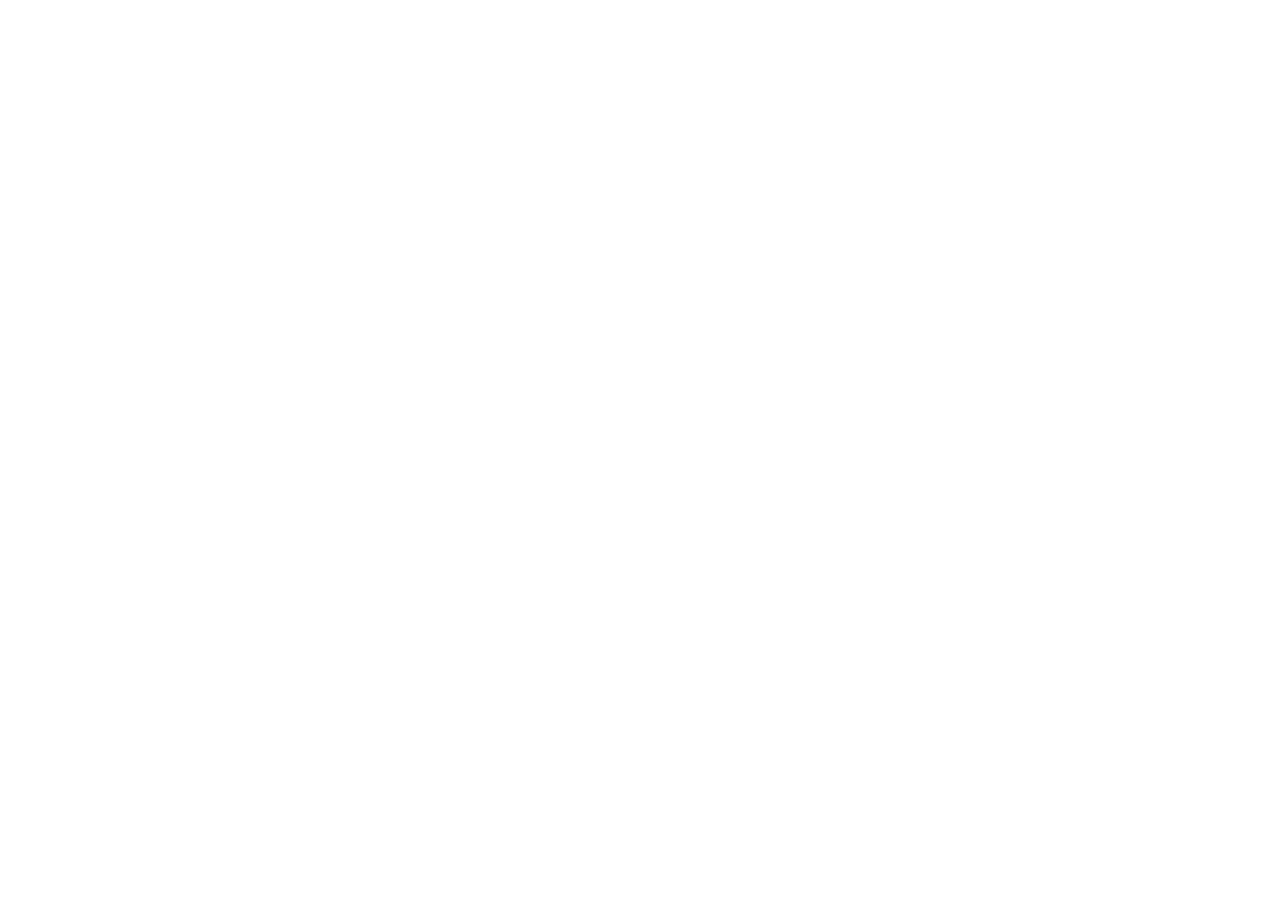
==== login.html @ 59e8ec10 "init-project" ====
<!DOCTYPE html>
<html lang="en">
<head>
    <meta charset="UTF-8">
    <meta name="viewport" content="width=device-width, initial-scale=1.0">
    <title>Document</title>
</head>
<body>
    
</body>
</html>
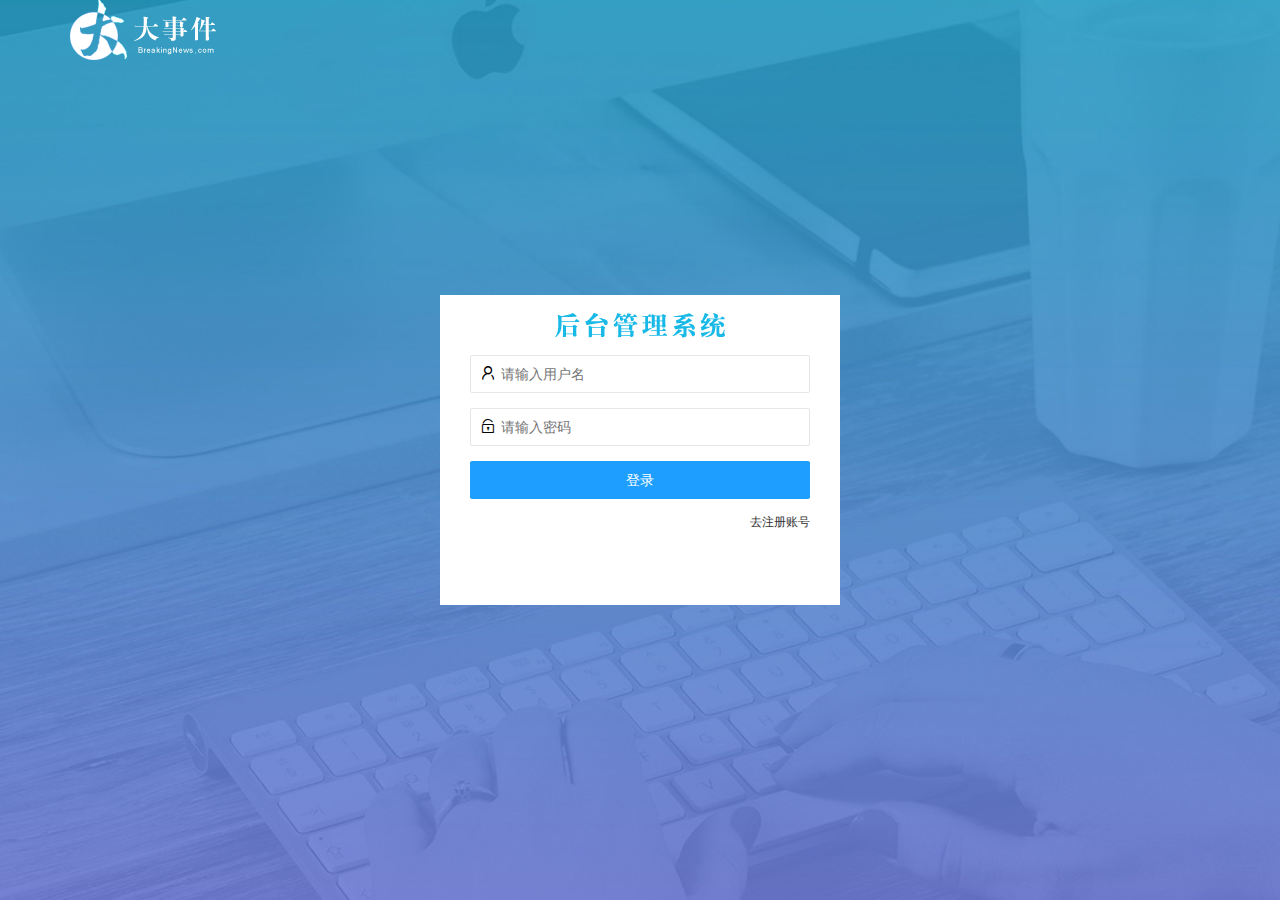
==== commit 49c7cef1: "完成登录和注册页面的开发" ====
--- a/login.html
+++ b/login.html
@@ -1,11 +1,78 @@
 <!DOCTYPE html>
 <html lang="en">
+
 <head>
     <meta charset="UTF-8">
     <meta name="viewport" content="width=device-width, initial-scale=1.0">
-    <title>Document</title>
+    <title>大事件-注册/登录</title>
+    <link rel="stylesheet" href="./assets/lib/layui/css/layui.css" />
+    <link rel="stylesheet" href="./assets/css/login.css" />
+    <script src="./assets/lib/layui/layui.all.js"></script>
+    <script src="./assets/lib/jquery.js"></script>
+    <script src="./assets/js/baseAPI.js"></script>
+    <script src="./assets/js/login.js"></script>
 </head>
+
 <body>
-    
+    <!-- logo 区域 -->
+    <div class="layui-main">
+        <img src="./assets/images/logo.png" alt="" />
+    </div>
+    <!-- 注册、登录模块 -->
+    <div class="login_and_reg">
+        <!-- 头部logo -->
+        <div class="title_section"></div>
+        <!--  登录-->
+        <div class="login_section">
+            <form class="layui-form" id="form_login">
+                <!-- 用户名 -->
+                <div class="layui-form-item">
+                    <i class="layui-icon layui-icon-username"></i>
+                    <input type="text" name="username" required lay-verify="required" placeholder="请输入用户名"
+                        autocomplete="off" class="layui-input">
+                </div>
+                <!-- 密码 -->
+                <div class="layui-form-item">
+                    <i class="layui-icon layui-icon-password"></i>
+                    <input type="password" name="password" required lay-verify="required|psw" placeholder="请输入密码"
+                        autocomplete="off" class="layui-input">
+                </div>
+                <!-- 按钮 -->
+                <div class="layui-form-item">
+                    <button class="layui-btn layui-btn-fluid layui-btn layui-btn-normal" lay-submit>登录</button>
+                </div>
+                <div class="layui-form-item link"><a href="javascript:;" id="link_reg">去注册账号</a></div>
+            </form>
+        </div>
+        <!-- 注册 -->
+        <div class="reg_section">
+            <form class="layui-form" id="form_reg">
+                <!-- 用户名 -->
+                <div class="layui-form-item">
+                    <i class=" layui-icon layui-icon-username"></i>
+                    <input type="text" name="username" required lay-verify="required" placeholder="请输入用户名"
+                        autocomplete="off" class="layui-input" />
+                </div>
+                <!-- 密码 -->
+                <div class="layui-form-item">
+                    <i class="layui-icon layui-icon-password"></i>
+                    <input type="password" name="password" required lay-verify="required|psw" placeholder="请输入密码"
+                        autocomplete="off" class="layui-input">
+                </div>
+                <div class="layui-form-item">
+                    <i class="layui-icon layui-icon-password"></i>
+                    <input type="password" name="repassword" required lay-verify="required|repsw|psw"
+                        placeholder="再次确认密码" autocomplete="off" class="layui-input">
+                </div>
+                <!-- 按钮 -->
+                <div class="layui-form-item">
+                    <button class="layui-btn layui-btn-fluid layui-btn layui-btn-normal" lay-submit>注册</button>
+                </div>
+                <div class="layui-form-item link"><a href="javascript:;" id="link_login">去登录</a></div>
+            </form>
+        </div>
+    </div>
+
 </body>
+
 </html>--- a/assets/lib/layui/css/layui.css
+++ b/assets/lib/layui/css/layui.css
@@ -0,0 +1,2 @@
+/** layui-v2.5.5 MIT License By https://www.layui.com */
+ .layui-inline,img{display:inline-block;vertical-align:middle}h1,h2,h3,h4,h5,h6{font-weight:400}.layui-edge,.layui-header,.layui-inline,.layui-main{position:relative}.layui-body,.layui-edge,.layui-elip{overflow:hidden}.layui-btn,.layui-edge,.layui-inline,img{vertical-align:middle}.layui-btn,.layui-disabled,.layui-icon,.layui-unselect{-moz-user-select:none;-webkit-user-select:none;-ms-user-select:none}.layui-elip,.layui-form-checkbox span,.layui-form-pane .layui-form-label{text-overflow:ellipsis;white-space:nowrap}.layui-breadcrumb,.layui-tree-btnGroup{visibility:hidden}blockquote,body,button,dd,div,dl,dt,form,h1,h2,h3,h4,h5,h6,input,li,ol,p,pre,td,textarea,th,ul{margin:0;padding:0;-webkit-tap-highlight-color:rgba(0,0,0,0)}a:active,a:hover{outline:0}img{border:none}li{list-style:none}table{border-collapse:collapse;border-spacing:0}h4,h5,h6{font-size:100%}button,input,optgroup,option,select,textarea{font-family:inherit;font-size:inherit;font-style:inherit;font-weight:inherit;outline:0}pre{white-space:pre-wrap;white-space:-moz-pre-wrap;white-space:-pre-wrap;white-space:-o-pre-wrap;word-wrap:break-word}body{line-height:24px;font:14px Helvetica Neue,Helvetica,PingFang SC,Tahoma,Arial,sans-serif}hr{height:1px;margin:10px 0;border:0;clear:both}a{color:#333;text-decoration:none}a:hover{color:#777}a cite{font-style:normal;*cursor:pointer}.layui-border-box,.layui-border-box *{box-sizing:border-box}.layui-box,.layui-box *{box-sizing:content-box}.layui-clear{clear:both;*zoom:1}.layui-clear:after{content:'\20';clear:both;*zoom:1;display:block;height:0}.layui-inline{*display:inline;*zoom:1}.layui-edge{display:inline-block;width:0;height:0;border-width:6px;border-style:dashed;border-color:transparent}.layui-edge-top{top:-4px;border-bottom-color:#999;border-bottom-style:solid}.layui-edge-right{border-left-color:#999;border-left-style:solid}.layui-edge-bottom{top:2px;border-top-color:#999;border-top-style:solid}.layui-edge-left{border-right-color:#999;border-right-style:solid}.layui-disabled,.layui-disabled:hover{color:#d2d2d2!important;cursor:not-allowed!important}.layui-circle{border-radius:100%}.layui-show{display:block!important}.layui-hide{display:none!important}@font-face{font-family:layui-icon;src:url(../font/iconfont.eot?v=250);src:url(../font/iconfont.eot?v=250#iefix) format('embedded-opentype'),url(../font/iconfont.woff2?v=250) format('woff2'),url(../font/iconfont.woff?v=250) format('woff'),url(../font/iconfont.ttf?v=250) format('truetype'),url(../font/iconfont.svg?v=250#layui-icon) format('svg')}.layui-icon{font-family:layui-icon!important;font-size:16px;font-style:normal;-webkit-font-smoothing:antialiased;-moz-osx-font-smoothing:grayscale}.layui-icon-reply-fill:before{content:"\e611"}.layui-icon-set-fill:before{content:"\e614"}.layui-icon-menu-fill:before{content:"\e60f"}.layui-icon-search:before{content:"\e615"}.layui-icon-share:before{content:"\e641"}.layui-icon-set-sm:before{content:"\e620"}.layui-icon-engine:before{content:"\e628"}.layui-icon-close:before{content:"\1006"}.layui-icon-close-fill:before{content:"\1007"}.layui-icon-chart-screen:before{content:"\e629"}.layui-icon-star:before{content:"\e600"}.layui-icon-circle-dot:before{content:"\e617"}.layui-icon-chat:before{content:"\e606"}.layui-icon-release:before{content:"\e609"}.layui-icon-list:before{content:"\e60a"}.layui-icon-chart:before{content:"\e62c"}.layui-icon-ok-circle:before{content:"\1005"}.layui-icon-layim-theme:before{content:"\e61b"}.layui-icon-table:before{content:"\e62d"}.layui-icon-right:before{content:"\e602"}.layui-icon-left:before{content:"\e603"}.layui-icon-cart-simple:before{content:"\e698"}.layui-icon-face-cry:before{content:"\e69c"}.layui-icon-face-smile:before{content:"\e6af"}.layui-icon-survey:before{content:"\e6b2"}.layui-icon-tree:before{content:"\e62e"}.layui-icon-upload-circle:before{content:"\e62f"}.layui-icon-add-circle:before{content:"\e61f"}.layui-icon-download-circle:before{content:"\e601"}.layui-icon-templeate-1:before{content:"\e630"}.layui-icon-util:before{content:"\e631"}.layui-icon-face-surprised:before{content:"\e664"}.layui-icon-edit:before{content:"\e642"}.layui-icon-speaker:before{content:"\e645"}.layui-icon-down:before{content:"\e61a"}.layui-icon-file:before{content:"\e621"}.layui-icon-layouts:before{content:"\e632"}.layui-icon-rate-half:before{content:"\e6c9"}.layui-icon-add-circle-fine:before{content:"\e608"}.layui-icon-prev-circle:before{content:"\e633"}.layui-icon-read:before{content:"\e705"}.layui-icon-404:before{content:"\e61c"}.layui-icon-carousel:before{content:"\e634"}.layui-icon-help:before{content:"\e607"}.layui-icon-code-circle:before{content:"\e635"}.layui-icon-water:before{content:"\e636"}.layui-icon-username:before{content:"\e66f"}.layui-icon-find-fill:before{content:"\e670"}.layui-icon-about:before{content:"\e60b"}.layui-icon-location:before{content:"\e715"}.layui-icon-up:before{content:"\e619"}.layui-icon-pause:before{content:"\e651"}.layui-icon-date:before{content:"\e637"}.layui-icon-layim-uploadfile:before{content:"\e61d"}.layui-icon-delete:before{content:"\e640"}.layui-icon-play:before{content:"\e652"}.layui-icon-top:before{content:"\e604"}.layui-icon-friends:before{content:"\e612"}.layui-icon-refresh-3:before{content:"\e9aa"}.layui-icon-ok:before{content:"\e605"}.layui-icon-layer:before{content:"\e638"}.layui-icon-face-smile-fine:before{content:"\e60c"}.layui-icon-dollar:before{content:"\e659"}.layui-icon-group:before{content:"\e613"}.layui-icon-layim-download:before{content:"\e61e"}.layui-icon-picture-fine:before{content:"\e60d"}.layui-icon-link:before{content:"\e64c"}.layui-icon-diamond:before{content:"\e735"}.layui-icon-log:before{content:"\e60e"}.layui-icon-rate-solid:before{content:"\e67a"}.layui-icon-fonts-del:before{content:"\e64f"}.layui-icon-unlink:before{content:"\e64d"}.layui-icon-fonts-clear:before{content:"\e639"}.layui-icon-triangle-r:before{content:"\e623"}.layui-icon-circle:before{content:"\e63f"}.layui-icon-radio:before{content:"\e643"}.layui-icon-align-center:before{content:"\e647"}.layui-icon-align-right:before{content:"\e648"}.layui-icon-align-left:before{content:"\e649"}.layui-icon-loading-1:before{content:"\e63e"}.layui-icon-return:before{content:"\e65c"}.layui-icon-fonts-strong:before{content:"\e62b"}.layui-icon-upload:before{content:"\e67c"}.layui-icon-dialogue:before{content:"\e63a"}.layui-icon-video:before{content:"\e6ed"}.layui-icon-headset:before{content:"\e6fc"}.layui-icon-cellphone-fine:before{content:"\e63b"}.layui-icon-add-1:before{content:"\e654"}.layui-icon-face-smile-b:before{content:"\e650"}.layui-icon-fonts-html:before{content:"\e64b"}.layui-icon-form:before{content:"\e63c"}.layui-icon-cart:before{content:"\e657"}.layui-icon-camera-fill:before{content:"\e65d"}.layui-icon-tabs:before{content:"\e62a"}.layui-icon-fonts-code:before{content:"\e64e"}.layui-icon-fire:before{content:"\e756"}.layui-icon-set:before{content:"\e716"}.layui-icon-fonts-u:before{content:"\e646"}.layui-icon-triangle-d:before{content:"\e625"}.layui-icon-tips:before{content:"\e702"}.layui-icon-picture:before{content:"\e64a"}.layui-icon-more-vertical:before{content:"\e671"}.layui-icon-flag:before{content:"\e66c"}.layui-icon-loading:before{content:"\e63d"}.layui-icon-fonts-i:before{content:"\e644"}.layui-icon-refresh-1:before{content:"\e666"}.layui-icon-rmb:before{content:"\e65e"}.layui-icon-home:before{content:"\e68e"}.layui-icon-user:before{content:"\e770"}.layui-icon-notice:before{content:"\e667"}.layui-icon-login-weibo:before{content:"\e675"}.layui-icon-voice:before{content:"\e688"}.layui-icon-upload-drag:before{content:"\e681"}.layui-icon-login-qq:before{content:"\e676"}.layui-icon-snowflake:before{content:"\e6b1"}.layui-icon-file-b:before{content:"\e655"}.layui-icon-template:before{content:"\e663"}.layui-icon-auz:before{content:"\e672"}.layui-icon-console:before{content:"\e665"}.layui-icon-app:before{content:"\e653"}.layui-icon-prev:before{content:"\e65a"}.layui-icon-website:before{content:"\e7ae"}.layui-icon-next:before{content:"\e65b"}.layui-icon-component:before{content:"\e857"}.layui-icon-more:before{content:"\e65f"}.layui-icon-login-wechat:before{content:"\e677"}.layui-icon-shrink-right:before{content:"\e668"}.layui-icon-spread-left:before{content:"\e66b"}.layui-icon-camera:before{content:"\e660"}.layui-icon-note:before{content:"\e66e"}.layui-icon-refresh:before{content:"\e669"}.layui-icon-female:before{content:"\e661"}.layui-icon-male:before{content:"\e662"}.layui-icon-password:before{content:"\e673"}.layui-icon-senior:before{content:"\e674"}.layui-icon-theme:before{content:"\e66a"}.layui-icon-tread:before{content:"\e6c5"}.layui-icon-praise:before{content:"\e6c6"}.layui-icon-star-fill:before{content:"\e658"}.layui-icon-rate:before{content:"\e67b"}.layui-icon-template-1:before{content:"\e656"}.layui-icon-vercode:before{content:"\e679"}.layui-icon-cellphone:before{content:"\e678"}.layui-icon-screen-full:before{content:"\e622"}.layui-icon-screen-restore:before{content:"\e758"}.layui-icon-cols:before{content:"\e610"}.layui-icon-export:before{content:"\e67d"}.layui-icon-print:before{content:"\e66d"}.layui-icon-slider:before{content:"\e714"}.layui-icon-addition:before{content:"\e624"}.layui-icon-subtraction:before{content:"\e67e"}.layui-icon-service:before{content:"\e626"}.layui-icon-transfer:before{content:"\e691"}.layui-main{width:1140px;margin:0 auto}.layui-header{z-index:1000;height:60px}.layui-header a:hover{transition:all .5s;-webkit-transition:all .5s}.layui-side{position:fixed;left:0;top:0;bottom:0;z-index:999;width:200px;overflow-x:hidden}.layui-side-scroll{position:relative;width:220px;height:100%;overflow-x:hidden}.layui-body{position:absolute;left:200px;right:0;top:0;bottom:0;z-index:998;width:auto;overflow-y:auto;box-sizing:border-box}.layui-layout-body{overflow:hidden}.layui-layout-admin .layui-header{background-color:#23262E}.layui-layout-admin .layui-side{top:60px;width:200px;overflow-x:hidden}.layui-layout-admin .layui-body{position:fixed;top:60px;bottom:44px}.layui-layout-admin .layui-main{width:auto;margin:0 15px}.layui-layout-admin .layui-footer{position:fixed;left:200px;right:0;bottom:0;height:44px;line-height:44px;padding:0 15px;background-color:#eee}.layui-layout-admin .layui-logo{position:absolute;left:0;top:0;width:200px;height:100%;line-height:60px;text-align:center;color:#009688;font-size:16px}.layui-layout-admin .layui-header .layui-nav{background:0 0}.layui-layout-left{position:absolute!important;left:200px;top:0}.layui-layout-right{position:absolute!important;right:0;top:0}.layui-container{position:relative;margin:0 auto;padding:0 15px;box-sizing:border-box}.layui-fluid{position:relative;margin:0 auto;padding:0 15px}.layui-row:after,.layui-row:before{content:'';display:block;clear:both}.layui-col-lg1,.layui-col-lg10,.layui-col-lg11,.layui-col-lg12,.layui-col-lg2,.layui-col-lg3,.layui-col-lg4,.layui-col-lg5,.layui-col-lg6,.layui-col-lg7,.layui-col-lg8,.layui-col-lg9,.layui-col-md1,.layui-col-md10,.layui-col-md11,.layui-col-md12,.layui-col-md2,.layui-col-md3,.layui-col-md4,.layui-col-md5,.layui-col-md6,.layui-col-md7,.layui-col-md8,.layui-col-md9,.layui-col-sm1,.layui-col-sm10,.layui-col-sm11,.layui-col-sm12,.layui-col-sm2,.layui-col-sm3,.layui-col-sm4,.layui-col-sm5,.layui-col-sm6,.layui-col-sm7,.layui-col-sm8,.layui-col-sm9,.layui-col-xs1,.layui-col-xs10,.layui-col-xs11,.layui-col-xs12,.layui-col-xs2,.layui-col-xs3,.layui-col-xs4,.layui-col-xs5,.layui-col-xs6,.layui-col-xs7,.layui-col-xs8,.layui-col-xs9{position:relative;display:block;box-sizing:border-box}.layui-col-xs1,.layui-col-xs10,.layui-col-xs11,.layui-col-xs12,.layui-col-xs2,.layui-col-xs3,.layui-col-xs4,.layui-col-xs5,.layui-col-xs6,.layui-col-xs7,.layui-col-xs8,.layui-col-xs9{float:left}.layui-col-xs1{width:8.33333333%}.layui-col-xs2{width:16.66666667%}.layui-col-xs3{width:25%}.layui-col-xs4{width:33.33333333%}.layui-col-xs5{width:41.66666667%}.layui-col-xs6{width:50%}.layui-col-xs7{width:58.33333333%}.layui-col-xs8{width:66.66666667%}.layui-col-xs9{width:75%}.layui-col-xs10{width:83.33333333%}.layui-col-xs11{width:91.66666667%}.layui-col-xs12{width:100%}.layui-col-xs-offset1{margin-left:8.33333333%}.layui-col-xs-offset2{margin-left:16.66666667%}.layui-col-xs-offset3{margin-left:25%}.layui-col-xs-offset4{margin-left:33.33333333%}.layui-col-xs-offset5{margin-left:41.66666667%}.layui-col-xs-offset6{margin-left:50%}.layui-col-xs-offset7{margin-left:58.33333333%}.layui-col-xs-offset8{margin-left:66.66666667%}.layui-col-xs-offset9{margin-left:75%}.layui-col-xs-offset10{margin-left:83.33333333%}.layui-col-xs-offset11{margin-left:91.66666667%}.layui-col-xs-offset12{margin-left:100%}@media screen and (max-width:768px){.layui-hide-xs{display:none!important}.layui-show-xs-block{display:block!important}.layui-show-xs-inline{display:inline!important}.layui-show-xs-inline-block{display:inline-block!important}}@media screen and (min-width:768px){.layui-container{width:750px}.layui-hide-sm{display:none!important}.layui-show-sm-block{display:block!important}.layui-show-sm-inline{display:inline!important}.layui-show-sm-inline-block{display:inline-block!important}.layui-col-sm1,.layui-col-sm10,.layui-col-sm11,.layui-col-sm12,.layui-col-sm2,.layui-col-sm3,.layui-col-sm4,.layui-col-sm5,.layui-col-sm6,.layui-col-sm7,.layui-col-sm8,.layui-col-sm9{float:left}.layui-col-sm1{width:8.33333333%}.layui-col-sm2{width:16.66666667%}.layui-col-sm3{width:25%}.layui-col-sm4{width:33.33333333%}.layui-col-sm5{width:41.66666667%}.layui-col-sm6{width:50%}.layui-col-sm7{width:58.33333333%}.layui-col-sm8{width:66.66666667%}.layui-col-sm9{width:75%}.layui-col-sm10{width:83.33333333%}.layui-col-sm11{width:91.66666667%}.layui-col-sm12{width:100%}.layui-col-sm-offset1{margin-left:8.33333333%}.layui-col-sm-offset2{margin-left:16.66666667%}.layui-col-sm-offset3{margin-left:25%}.layui-col-sm-offset4{margin-left:33.33333333%}.layui-col-sm-offset5{margin-left:41.66666667%}.layui-col-sm-offset6{margin-left:50%}.layui-col-sm-offset7{margin-left:58.33333333%}.layui-col-sm-offset8{margin-left:66.66666667%}.layui-col-sm-offset9{margin-left:75%}.layui-col-sm-offset10{margin-left:83.33333333%}.layui-col-sm-offset11{margin-left:91.66666667%}.layui-col-sm-offset12{margin-left:100%}}@media screen and (min-width:992px){.layui-container{width:970px}.layui-hide-md{display:none!important}.layui-show-md-block{display:block!important}.layui-show-md-inline{display:inline!important}.layui-show-md-inline-block{display:inline-block!important}.layui-col-md1,.layui-col-md10,.layui-col-md11,.layui-col-md12,.layui-col-md2,.layui-col-md3,.layui-col-md4,.layui-col-md5,.layui-col-md6,.layui-col-md7,.layui-col-md8,.layui-col-md9{float:left}.layui-col-md1{width:8.33333333%}.layui-col-md2{width:16.66666667%}.layui-col-md3{width:25%}.layui-col-md4{width:33.33333333%}.layui-col-md5{width:41.66666667%}.layui-col-md6{width:50%}.layui-col-md7{width:58.33333333%}.layui-col-md8{width:66.66666667%}.layui-col-md9{width:75%}.layui-col-md10{width:83.33333333%}.layui-col-md11{width:91.66666667%}.layui-col-md12{width:100%}.layui-col-md-offset1{margin-left:8.33333333%}.layui-col-md-offset2{margin-left:16.66666667%}.layui-col-md-offset3{margin-left:25%}.layui-col-md-offset4{margin-left:33.33333333%}.layui-col-md-offset5{margin-left:41.66666667%}.layui-col-md-offset6{margin-left:50%}.layui-col-md-offset7{margin-left:58.33333333%}.layui-col-md-offset8{margin-left:66.66666667%}.layui-col-md-offset9{margin-left:75%}.layui-col-md-offset10{margin-left:83.33333333%}.layui-col-md-offset11{margin-left:91.66666667%}.layui-col-md-offset12{margin-left:100%}}@media screen and (min-width:1200px){.layui-container{width:1170px}.layui-hide-lg{display:none!important}.layui-show-lg-block{display:block!important}.layui-show-lg-inline{display:inline!important}.layui-show-lg-inline-block{display:inline-block!important}.layui-col-lg1,.layui-col-lg10,.layui-col-lg11,.layui-col-lg12,.layui-col-lg2,.layui-col-lg3,.layui-col-lg4,.layui-col-lg5,.layui-col-lg6,.layui-col-lg7,.layui-col-lg8,.layui-col-lg9{float:left}.layui-col-lg1{width:8.33333333%}.layui-col-lg2{width:16.66666667%}.layui-col-lg3{width:25%}.layui-col-lg4{width:33.33333333%}.layui-col-lg5{width:41.66666667%}.layui-col-lg6{width:50%}.layui-col-lg7{width:58.33333333%}.layui-col-lg8{width:66.66666667%}.layui-col-lg9{width:75%}.layui-col-lg10{width:83.33333333%}.layui-col-lg11{width:91.66666667%}.layui-col-lg12{width:100%}.layui-col-lg-offset1{margin-left:8.33333333%}.layui-col-lg-offset2{margin-left:16.66666667%}.layui-col-lg-offset3{margin-left:25%}.layui-col-lg-offset4{margin-left:33.33333333%}.layui-col-lg-offset5{margin-left:41.66666667%}.layui-col-lg-offset6{margin-left:50%}.layui-col-lg-offset7{margin-left:58.33333333%}.layui-col-lg-offset8{margin-left:66.66666667%}.layui-col-lg-offset9{margin-left:75%}.layui-col-lg-offset10{margin-left:83.33333333%}.layui-col-lg-offset11{margin-left:91.66666667%}.layui-col-lg-offset12{margin-left:100%}}.layui-col-space1{margin:-.5px}.layui-col-space1>*{padding:.5px}.layui-col-space3{margin:-1.5px}.layui-col-space3>*{padding:1.5px}.layui-col-space5{margin:-2.5px}.layui-col-space5>*{padding:2.5px}.layui-col-space8{margin:-3.5px}.layui-col-space8>*{padding:3.5px}.layui-col-space10{margin:-5px}.layui-col-space10>*{padding:5px}.layui-col-space12{margin:-6px}.layui-col-space12>*{padding:6px}.layui-col-space15{margin:-7.5px}.layui-col-space15>*{padding:7.5px}.layui-col-space18{margin:-9px}.layui-col-space18>*{padding:9px}.layui-col-space20{margin:-10px}.layui-col-space20>*{padding:10px}.layui-col-space22{margin:-11px}.layui-col-space22>*{padding:11px}.layui-col-space25{margin:-12.5px}.layui-col-space25>*{padding:12.5px}.layui-col-space30{margin:-15px}.layui-col-space30>*{padding:15px}.layui-btn,.layui-input,.layui-select,.layui-textarea,.layui-upload-button{outline:0;-webkit-appearance:none;transition:all .3s;-webkit-transition:all .3s;box-sizing:border-box}.layui-elem-quote{margin-bottom:10px;padding:15px;line-height:22px;border-left:5px solid #009688;border-radius:0 2px 2px 0;background-color:#f2f2f2}.layui-quote-nm{border-style:solid;border-width:1px 1px 1px 5px;background:0 0}.layui-elem-field{margin-bottom:10px;padding:0;border-width:1px;border-style:solid}.layui-elem-field legend{margin-left:20px;padding:0 10px;font-size:20px;font-weight:300}.layui-field-title{margin:10px 0 20px;border-width:1px 0 0}.layui-field-box{padding:10px 15px}.layui-field-title .layui-field-box{padding:10px 0}.layui-progress{position:relative;height:6px;border-radius:20px;background-color:#e2e2e2}.layui-progress-bar{position:absolute;left:0;top:0;width:0;max-width:100%;height:6px;border-radius:20px;text-align:right;background-color:#5FB878;transition:all .3s;-webkit-transition:all .3s}.layui-progress-big,.layui-progress-big .layui-progress-bar{height:18px;line-height:18px}.layui-progress-text{position:relative;top:-20px;line-height:18px;font-size:12px;color:#666}.layui-progress-big .layui-progress-text{position:static;padding:0 10px;color:#fff}.layui-collapse{border-width:1px;border-style:solid;border-radius:2px}.layui-colla-content,.layui-colla-item{border-top-width:1px;border-top-style:solid}.layui-colla-item:first-child{border-top:none}.layui-colla-title{position:relative;height:42px;line-height:42px;padding:0 15px 0 35px;color:#333;background-color:#f2f2f2;cursor:pointer;font-size:14px;overflow:hidden}.layui-colla-content{display:none;padding:10px 15px;line-height:22px;color:#666}.layui-colla-icon{position:absolute;left:15px;top:0;font-size:14px}.layui-card{margin-bottom:15px;border-radius:2px;background-color:#fff;box-shadow:0 1px 2px 0 rgba(0,0,0,.05)}.layui-card:last-child{margin-bottom:0}.layui-card-header{position:relative;height:42px;line-height:42px;padding:0 15px;border-bottom:1px solid #f6f6f6;color:#333;border-radius:2px 2px 0 0;font-size:14px}.layui-bg-black,.layui-bg-blue,.layui-bg-cyan,.layui-bg-green,.layui-bg-orange,.layui-bg-red{color:#fff!important}.layui-card-body{position:relative;padding:10px 15px;line-height:24px}.layui-card-body[pad15]{padding:15px}.layui-card-body[pad20]{padding:20px}.layui-card-body .layui-table{margin:5px 0}.layui-card .layui-tab{margin:0}.layui-panel-window{position:relative;padding:15px;border-radius:0;border-top:5px solid #E6E6E6;background-color:#fff}.layui-auxiliar-moving{position:fixed;left:0;right:0;top:0;bottom:0;width:100%;height:100%;background:0 0;z-index:9999999999}.layui-form-label,.layui-form-mid,.layui-form-select,.layui-input-block,.layui-input-inline,.layui-textarea{position:relative}.layui-bg-red{background-color:#FF5722!important}.layui-bg-orange{background-color:#FFB800!important}.layui-bg-green{background-color:#009688!important}.layui-bg-cyan{background-color:#2F4056!important}.layui-bg-blue{background-color:#1E9FFF!important}.layui-bg-black{background-color:#393D49!important}.layui-bg-gray{background-color:#eee!important;color:#666!important}.layui-badge-rim,.layui-colla-content,.layui-colla-item,.layui-collapse,.layui-elem-field,.layui-form-pane .layui-form-item[pane],.layui-form-pane .layui-form-label,.layui-input,.layui-layedit,.layui-layedit-tool,.layui-quote-nm,.layui-select,.layui-tab-bar,.layui-tab-card,.layui-tab-title,.layui-tab-title .layui-this:after,.layui-textarea{border-color:#e6e6e6}.layui-timeline-item:before,hr{background-color:#e6e6e6}.layui-text{line-height:22px;font-size:14px;color:#666}.layui-text h1,.layui-text h2,.layui-text h3{font-weight:500;color:#333}.layui-text h1{font-size:30px}.layui-text h2{font-size:24px}.layui-text h3{font-size:18px}.layui-text a:not(.layui-btn){color:#01AAED}.layui-text a:not(.layui-btn):hover{text-decoration:underline}.layui-text ul{padding:5px 0 5px 15px}.layui-text ul li{margin-top:5px;list-style-type:disc}.layui-text em,.layui-word-aux{color:#999!important;padding:0 5px!important}.layui-btn{display:inline-block;height:38px;line-height:38px;padding:0 18px;background-color:#009688;color:#fff;white-space:nowrap;text-align:center;font-size:14px;border:none;border-radius:2px;cursor:pointer}.layui-btn:hover{opacity:.8;filter:alpha(opacity=80);color:#fff}.layui-btn:active{opacity:1;filter:alpha(opacity=100)}.layui-btn+.layui-btn{margin-left:10px}.layui-btn-container{font-size:0}.layui-btn-container .layui-btn{margin-right:10px;margin-bottom:10px}.layui-btn-container .layui-btn+.layui-btn{margin-left:0}.layui-table .layui-btn-container .layui-btn{margin-bottom:9px}.layui-btn-radius{border-radius:100px}.layui-btn .layui-icon{margin-right:3px;font-size:18px;vertical-align:bottom;vertical-align:middle\9}.layui-btn-primary{border:1px solid #C9C9C9;background-color:#fff;color:#555}.layui-btn-primary:hover{border-color:#009688;color:#333}.layui-btn-normal{background-color:#1E9FFF}.layui-btn-warm{background-color:#FFB800}.layui-btn-danger{background-color:#FF5722}.layui-btn-checked{background-color:#5FB878}.layui-btn-disabled,.layui-btn-disabled:active,.layui-btn-disabled:hover{border:1px solid #e6e6e6;background-color:#FBFBFB;color:#C9C9C9;cursor:not-allowed;opacity:1}.layui-btn-lg{height:44px;line-height:44px;padding:0 25px;font-size:16px}.layui-btn-sm{height:30px;line-height:30px;padding:0 10px;font-size:12px}.layui-btn-sm i{font-size:16px!important}.layui-btn-xs{height:22px;line-height:22px;padding:0 5px;font-size:12px}.layui-btn-xs i{font-size:14px!important}.layui-btn-group{display:inline-block;vertical-align:middle;font-size:0}.layui-btn-group .layui-btn{margin-left:0!important;margin-right:0!important;border-left:1px solid rgba(255,255,255,.5);border-radius:0}.layui-btn-group .layui-btn-primary{border-left:none}.layui-btn-group .layui-btn-primary:hover{border-color:#C9C9C9;color:#009688}.layui-btn-group .layui-btn:first-child{border-left:none;border-radius:2px 0 0 2px}.layui-btn-group .layui-btn-primary:first-child{border-left:1px solid #c9c9c9}.layui-btn-group .layui-btn:last-child{border-radius:0 2px 2px 0}.layui-btn-group .layui-btn+.layui-btn{margin-left:0}.layui-btn-group+.layui-btn-group{margin-left:10px}.layui-btn-fluid{width:100%}.layui-input,.layui-select,.layui-textarea{height:38px;line-height:1.3;line-height:38px\9;border-width:1px;border-style:solid;background-color:#fff;border-radius:2px}.layui-input::-webkit-input-placeholder,.layui-select::-webkit-input-placeholder,.layui-textarea::-webkit-input-placeholder{line-height:1.3}.layui-input,.layui-textarea{display:block;width:100%;padding-left:10px}.layui-input:hover,.layui-textarea:hover{border-color:#D2D2D2!important}.layui-input:focus,.layui-textarea:focus{border-color:#C9C9C9!important}.layui-textarea{min-height:100px;height:auto;line-height:20px;padding:6px 10px;resize:vertical}.layui-select{padding:0 10px}.layui-form input[type=checkbox],.layui-form input[type=radio],.layui-form select{display:none}.layui-form [lay-ignore]{display:initial}.layui-form-item{margin-bottom:15px;clear:both;*zoom:1}.layui-form-item:after{content:'\20';clear:both;*zoom:1;display:block;height:0}.layui-form-label{float:left;display:block;padding:9px 15px;width:80px;font-weight:400;line-height:20px;text-align:right}.layui-form-label-col{display:block;float:none;padding:9px 0;line-height:20px;text-align:left}.layui-form-item .layui-inline{margin-bottom:5px;margin-right:10px}.layui-input-block{margin-left:110px;min-height:36px}.layui-input-inline{display:inline-block;vertical-align:middle}.layui-form-item .layui-input-inline{float:left;width:190px;margin-right:10px}.layui-form-text .layui-input-inline{width:auto}.layui-form-mid{float:left;display:block;padding:9px 0!important;line-height:20px;margin-right:10px}.layui-form-danger+.layui-form-select .layui-input,.layui-form-danger:focus{border-color:#FF5722!important}.layui-form-select .layui-input{padding-right:30px;cursor:pointer}.layui-form-select .layui-edge{position:absolute;right:10px;top:50%;margin-top:-3px;cursor:pointer;border-width:6px;border-top-color:#c2c2c2;border-top-style:solid;transition:all .3s;-webkit-transition:all .3s}.layui-form-select dl{display:none;position:absolute;left:0;top:42px;padding:5px 0;z-index:899;min-width:100%;border:1px solid #d2d2d2;max-height:300px;overflow-y:auto;background-color:#fff;border-radius:2px;box-shadow:0 2px 4px rgba(0,0,0,.12);box-sizing:border-box}.layui-form-select dl dd,.layui-form-select dl dt{padding:0 10px;line-height:36px;white-space:nowrap;overflow:hidden;text-overflow:ellipsis}.layui-form-select dl dt{font-size:12px;color:#999}.layui-form-select dl dd{cursor:pointer}.layui-form-select dl dd:hover{background-color:#f2f2f2;-webkit-transition:.5s all;transition:.5s all}.layui-form-select .layui-select-group dd{padding-left:20px}.layui-form-select dl dd.layui-select-tips{padding-left:10px!important;color:#999}.layui-form-select dl dd.layui-this{background-color:#5FB878;color:#fff}.layui-form-checkbox,.layui-form-select dl dd.layui-disabled{background-color:#fff}.layui-form-selected dl{display:block}.layui-form-checkbox,.layui-form-checkbox *,.layui-form-switch{display:inline-block;vertical-align:middle}.layui-form-selected .layui-edge{margin-top:-9px;-webkit-transform:rotate(180deg);transform:rotate(180deg);margin-top:-3px\9}:root .layui-form-selected .layui-edge{margin-top:-9px\0/IE9}.layui-form-selectup dl{top:auto;bottom:42px}.layui-select-none{margin:5px 0;text-align:center;color:#999}.layui-select-disabled .layui-disabled{border-color:#eee!important}.layui-select-disabled .layui-edge{border-top-color:#d2d2d2}.layui-form-checkbox{position:relative;height:30px;line-height:30px;margin-right:10px;padding-right:30px;cursor:pointer;font-size:0;-webkit-transition:.1s linear;transition:.1s linear;box-sizing:border-box}.layui-form-checkbox span{padding:0 10px;height:100%;font-size:14px;border-radius:2px 0 0 2px;background-color:#d2d2d2;color:#fff;overflow:hidden}.layui-form-checkbox:hover span{background-color:#c2c2c2}.layui-form-checkbox i{position:absolute;right:0;top:0;width:30px;height:28px;border:1px solid #d2d2d2;border-left:none;border-radius:0 2px 2px 0;color:#fff;font-size:20px;text-align:center}.layui-form-checkbox:hover i{border-color:#c2c2c2;color:#c2c2c2}.layui-form-checked,.layui-form-checked:hover{border-color:#5FB878}.layui-form-checked span,.layui-form-checked:hover span{background-color:#5FB878}.layui-form-checked i,.layui-form-checked:hover i{color:#5FB878}.layui-form-item .layui-form-checkbox{margin-top:4px}.layui-form-checkbox[lay-skin=primary]{height:auto!important;line-height:normal!important;min-width:18px;min-height:18px;border:none!important;margin-right:0;padding-left:28px;padding-right:0;background:0 0}.layui-form-checkbox[lay-skin=primary] span{padding-left:0;padding-right:15px;line-height:18px;background:0 0;color:#666}.layui-form-checkbox[lay-skin=primary] i{right:auto;left:0;width:16px;height:16px;line-height:16px;border:1px solid #d2d2d2;font-size:12px;border-radius:2px;background-color:#fff;-webkit-transition:.1s linear;transition:.1s linear}.layui-form-checkbox[lay-skin=primary]:hover i{border-color:#5FB878;color:#fff}.layui-form-checked[lay-skin=primary] i{border-color:#5FB878!important;background-color:#5FB878;color:#fff}.layui-checkbox-disbaled[lay-skin=primary] span{background:0 0!important;color:#c2c2c2}.layui-checkbox-disbaled[lay-skin=primary]:hover i{border-color:#d2d2d2}.layui-form-item .layui-form-checkbox[lay-skin=primary]{margin-top:10px}.layui-form-switch{position:relative;height:22px;line-height:22px;min-width:35px;padding:0 5px;margin-top:8px;border:1px solid #d2d2d2;border-radius:20px;cursor:pointer;background-color:#fff;-webkit-transition:.1s linear;transition:.1s linear}.layui-form-switch i{position:absolute;left:5px;top:3px;width:16px;height:16px;border-radius:20px;background-color:#d2d2d2;-webkit-transition:.1s linear;transition:.1s linear}.layui-form-switch em{position:relative;top:0;width:25px;margin-left:21px;padding:0!important;text-align:center!important;color:#999!important;font-style:normal!important;font-size:12px}.layui-form-onswitch{border-color:#5FB878;background-color:#5FB878}.layui-checkbox-disbaled,.layui-checkbox-disbaled i{border-color:#e2e2e2!important}.layui-form-onswitch i{left:100%;margin-left:-21px;background-color:#fff}.layui-form-onswitch em{margin-left:5px;margin-right:21px;color:#fff!important}.layui-checkbox-disbaled span{background-color:#e2e2e2!important}.layui-checkbox-disbaled:hover i{color:#fff!important}[lay-radio]{display:none}.layui-form-radio,.layui-form-radio *{display:inline-block;vertical-align:middle}.layui-form-radio{line-height:28px;margin:6px 10px 0 0;padding-right:10px;cursor:pointer;font-size:0}.layui-form-radio *{font-size:14px}.layui-form-radio>i{margin-right:8px;font-size:22px;color:#c2c2c2}.layui-form-radio>i:hover,.layui-form-radioed>i{color:#5FB878}.layui-radio-disbaled>i{color:#e2e2e2!important}.layui-form-pane .layui-form-label{width:110px;padding:8px 15px;height:38px;line-height:20px;border-width:1px;border-style:solid;border-radius:2px 0 0 2px;text-align:center;background-color:#FBFBFB;overflow:hidden;box-sizing:border-box}.layui-form-pane .layui-input-inline{margin-left:-1px}.layui-form-pane .layui-input-block{margin-left:110px;left:-1px}.layui-form-pane .layui-input{border-radius:0 2px 2px 0}.layui-form-pane .layui-form-text .layui-form-label{float:none;width:100%;border-radius:2px;box-sizing:border-box;text-align:left}.layui-form-pane .layui-form-text .layui-input-inline{display:block;margin:0;top:-1px;clear:both}.layui-form-pane .layui-form-text .layui-input-block{margin:0;left:0;top:-1px}.layui-form-pane .layui-form-text .layui-textarea{min-height:100px;border-radius:0 0 2px 2px}.layui-form-pane .layui-form-checkbox{margin:4px 0 4px 10px}.layui-form-pane .layui-form-radio,.layui-form-pane .layui-form-switch{margin-top:6px;margin-left:10px}.layui-form-pane .layui-form-item[pane]{position:relative;border-width:1px;border-style:solid}.layui-form-pane .layui-form-item[pane] .layui-form-label{position:absolute;left:0;top:0;height:100%;border-width:0 1px 0 0}.layui-form-pane .layui-form-item[pane] .layui-input-inline{margin-left:110px}@media screen and (max-width:450px){.layui-form-item .layui-form-label{text-overflow:ellipsis;overflow:hidden;white-space:nowrap}.layui-form-item .layui-inline{display:block;margin-right:0;margin-bottom:20px;clear:both}.layui-form-item .layui-inline:after{content:'\20';clear:both;display:block;height:0}.layui-form-item .layui-input-inline{display:block;float:none;left:-3px;width:auto;margin:0 0 10px 112px}.layui-form-item .layui-input-inline+.layui-form-mid{margin-left:110px;top:-5px;padding:0}.layui-form-item .layui-form-checkbox{margin-right:5px;margin-bottom:5px}}.layui-layedit{border-width:1px;border-style:solid;border-radius:2px}.layui-layedit-tool{padding:3px 5px;border-bottom-width:1px;border-bottom-style:solid;font-size:0}.layedit-tool-fixed{position:fixed;top:0;border-top:1px solid #e2e2e2}.layui-layedit-tool .layedit-tool-mid,.layui-layedit-tool .layui-icon{display:inline-block;vertical-align:middle;text-align:center;font-size:14px}.layui-layedit-tool .layui-icon{position:relative;width:32px;height:30px;line-height:30px;margin:3px 5px;color:#777;cursor:pointer;border-radius:2px}.layui-layedit-tool .layui-icon:hover{color:#393D49}.layui-layedit-tool .layui-icon:active{color:#000}.layui-layedit-tool .layedit-tool-active{background-color:#e2e2e2;color:#000}.layui-layedit-tool .layui-disabled,.layui-layedit-tool .layui-disabled:hover{color:#d2d2d2;cursor:not-allowed}.layui-layedit-tool .layedit-tool-mid{width:1px;height:18px;margin:0 10px;background-color:#d2d2d2}.layedit-tool-html{width:50px!important;font-size:30px!important}.layedit-tool-b,.layedit-tool-code,.layedit-tool-help{font-size:16px!important}.layedit-tool-d,.layedit-tool-face,.layedit-tool-image,.layedit-tool-unlink{font-size:18px!important}.layedit-tool-image input{position:absolute;font-size:0;left:0;top:0;width:100%;height:100%;opacity:.01;filter:Alpha(opacity=1);cursor:pointer}.layui-layedit-iframe iframe{display:block;width:100%}#LAY_layedit_code{overflow:hidden}.layui-laypage{display:inline-block;*display:inline;*zoom:1;vertical-align:middle;margin:10px 0;font-size:0}.layui-laypage>a:first-child,.layui-laypage>a:first-child em{border-radius:2px 0 0 2px}.layui-laypage>a:last-child,.layui-laypage>a:last-child em{border-radius:0 2px 2px 0}.layui-laypage>:first-child{margin-left:0!important}.layui-laypage>:last-child{margin-right:0!important}.layui-laypage a,.layui-laypage button,.layui-laypage input,.layui-laypage select,.layui-laypage span{border:1px solid #e2e2e2}.layui-laypage a,.layui-laypage span{display:inline-block;*display:inline;*zoom:1;vertical-align:middle;padding:0 15px;height:28px;line-height:28px;margin:0 -1px 5px 0;background-color:#fff;color:#333;font-size:12px}.layui-flow-more a *,.layui-laypage input,.layui-table-view select[lay-ignore]{display:inline-block}.layui-laypage a:hover{color:#009688}.layui-laypage em{font-style:normal}.layui-laypage .layui-laypage-spr{color:#999;font-weight:700}.layui-laypage a{text-decoration:none}.layui-laypage .layui-laypage-curr{position:relative}.layui-laypage .layui-laypage-curr em{position:relative;color:#fff}.layui-laypage .layui-laypage-curr .layui-laypage-em{position:absolute;left:-1px;top:-1px;padding:1px;width:100%;height:100%;background-color:#009688}.layui-laypage-em{border-radius:2px}.layui-laypage-next em,.layui-laypage-prev em{font-family:Sim sun;font-size:16px}.layui-laypage .layui-laypage-count,.layui-laypage .layui-laypage-limits,.layui-laypage .layui-laypage-refresh,.layui-laypage .layui-laypage-skip{margin-left:10px;margin-right:10px;padding:0;border:none}.layui-laypage .layui-laypage-limits,.layui-laypage .layui-laypage-refresh{vertical-align:top}.layui-laypage .layui-laypage-refresh i{font-size:18px;cursor:pointer}.layui-laypage select{height:22px;padding:3px;border-radius:2px;cursor:pointer}.layui-laypage .layui-laypage-skip{height:30px;line-height:30px;color:#999}.layui-laypage button,.layui-laypage input{height:30px;line-height:30px;border-radius:2px;vertical-align:top;background-color:#fff;box-sizing:border-box}.layui-laypage input{width:40px;margin:0 10px;padding:0 3px;text-align:center}.layui-laypage input:focus,.layui-laypage select:focus{border-color:#009688!important}.layui-laypage button{margin-left:10px;padding:0 10px;cursor:pointer}.layui-table,.layui-table-view{margin:10px 0}.layui-flow-more{margin:10px 0;text-align:center;color:#999;font-size:14px}.layui-flow-more a{height:32px;line-height:32px}.layui-flow-more a *{vertical-align:top}.layui-flow-more a cite{padding:0 20px;border-radius:3px;background-color:#eee;color:#333;font-style:normal}.layui-flow-more a cite:hover{opacity:.8}.layui-flow-more a i{font-size:30px;color:#737383}.layui-table{width:100%;background-color:#fff;color:#666}.layui-table tr{transition:all .3s;-webkit-transition:all .3s}.layui-table th{text-align:left;font-weight:400}.layui-table tbody tr:hover,.layui-table thead tr,.layui-table-click,.layui-table-header,.layui-table-hover,.layui-table-mend,.layui-table-patch,.layui-table-tool,.layui-table-total,.layui-table-total tr,.layui-table[lay-even] tr:nth-child(even){background-color:#f2f2f2}.layui-table td,.layui-table th,.layui-table-col-set,.layui-table-fixed-r,.layui-table-grid-down,.layui-table-header,.layui-table-page,.layui-table-tips-main,.layui-table-tool,.layui-table-total,.layui-table-view,.layui-table[lay-skin=line],.layui-table[lay-skin=row]{border-width:1px;border-style:solid;border-color:#e6e6e6}.layui-table td,.layui-table th{position:relative;padding:9px 15px;min-height:20px;line-height:20px;font-size:14px}.layui-table[lay-skin=line] td,.layui-table[lay-skin=line] th{border-width:0 0 1px}.layui-table[lay-skin=row] td,.layui-table[lay-skin=row] th{border-width:0 1px 0 0}.layui-table[lay-skin=nob] td,.layui-table[lay-skin=nob] th{border:none}.layui-table img{max-width:100px}.layui-table[lay-size=lg] td,.layui-table[lay-size=lg] th{padding:15px 30px}.layui-table-view .layui-table[lay-size=lg] .layui-table-cell{height:40px;line-height:40px}.layui-table[lay-size=sm] td,.layui-table[lay-size=sm] th{font-size:12px;padding:5px 10px}.layui-table-view .layui-table[lay-size=sm] .layui-table-cell{height:20px;line-height:20px}.layui-table[lay-data]{display:none}.layui-table-box{position:relative;overflow:hidden}.layui-table-view .layui-table{position:relative;width:auto;margin:0}.layui-table-view .layui-table[lay-skin=line]{border-width:0 1px 0 0}.layui-table-view .layui-table[lay-skin=row]{border-width:0 0 1px}.layui-table-view .layui-table td,.layui-table-view .layui-table th{padding:5px 0;border-top:none;border-left:none}.layui-table-view .layui-table th.layui-unselect .layui-table-cell span{cursor:pointer}.layui-table-view .layui-table td{cursor:default}.layui-table-view .layui-table td[data-edit=text]{cursor:text}.layui-table-view .layui-form-checkbox[lay-skin=primary] i{width:18px;height:18px}.layui-table-view .layui-form-radio{line-height:0;padding:0}.layui-table-view .layui-form-radio>i{margin:0;font-size:20px}.layui-table-init{position:absolute;left:0;top:0;width:100%;height:100%;text-align:center;z-index:110}.layui-table-init .layui-icon{position:absolute;left:50%;top:50%;margin:-15px 0 0 -15px;font-size:30px;color:#c2c2c2}.layui-table-header{border-width:0 0 1px;overflow:hidden}.layui-table-header .layui-table{margin-bottom:-1px}.layui-table-tool .layui-inline[lay-event]{position:relative;width:26px;height:26px;padding:5px;line-height:16px;margin-right:10px;text-align:center;color:#333;border:1px solid #ccc;cursor:pointer;-webkit-transition:.5s all;transition:.5s all}.layui-table-tool .layui-inline[lay-event]:hover{border:1px solid #999}.layui-table-tool-temp{padding-right:120px}.layui-table-tool-self{position:absolute;right:17px;top:10px}.layui-table-tool .layui-table-tool-self .layui-inline[lay-event]{margin:0 0 0 10px}.layui-table-tool-panel{position:absolute;top:29px;left:-1px;padding:5px 0;min-width:150px;min-height:40px;border:1px solid #d2d2d2;text-align:left;overflow-y:auto;background-color:#fff;box-shadow:0 2px 4px rgba(0,0,0,.12)}.layui-table-cell,.layui-table-tool-panel li{overflow:hidden;text-overflow:ellipsis;white-space:nowrap}.layui-table-tool-panel li{padding:0 10px;line-height:30px;-webkit-transition:.5s all;transition:.5s all}.layui-table-tool-panel li .layui-form-checkbox[lay-skin=primary]{width:100%;padding-left:28px}.layui-table-tool-panel li:hover{background-color:#f2f2f2}.layui-table-tool-panel li .layui-form-checkbox[lay-skin=primary] i{position:absolute;left:0;top:0}.layui-table-tool-panel li .layui-form-checkbox[lay-skin=primary] span{padding:0}.layui-table-tool .layui-table-tool-self .layui-table-tool-panel{left:auto;right:-1px}.layui-table-col-set{position:absolute;right:0;top:0;width:20px;height:100%;border-width:0 0 0 1px;background-color:#fff}.layui-table-sort{width:10px;height:20px;margin-left:5px;cursor:pointer!important}.layui-table-sort .layui-edge{position:absolute;left:5px;border-width:5px}.layui-table-sort .layui-table-sort-asc{top:3px;border-top:none;border-bottom-style:solid;border-bottom-color:#b2b2b2}.layui-table-sort .layui-table-sort-asc:hover{border-bottom-color:#666}.layui-table-sort .layui-table-sort-desc{bottom:5px;border-bottom:none;border-top-style:solid;border-top-color:#b2b2b2}.layui-table-sort .layui-table-sort-desc:hover{border-top-color:#666}.layui-table-sort[lay-sort=asc] .layui-table-sort-asc{border-bottom-color:#000}.layui-table-sort[lay-sort=desc] .layui-table-sort-desc{border-top-color:#000}.layui-table-cell{height:28px;line-height:28px;padding:0 15px;position:relative;box-sizing:border-box}.layui-table-cell .layui-form-checkbox[lay-skin=primary]{top:-1px;padding:0}.layui-table-cell .layui-table-link{color:#01AAED}.laytable-cell-checkbox,.laytable-cell-numbers,.laytable-cell-radio,.laytable-cell-space{padding:0;text-align:center}.layui-table-body{position:relative;overflow:auto;margin-right:-1px;margin-bottom:-1px}.layui-table-body .layui-none{line-height:26px;padding:15px;text-align:center;color:#999}.layui-table-fixed{position:absolute;left:0;top:0;z-index:101}.layui-table-fixed .layui-table-body{overflow:hidden}.layui-table-fixed-l{box-shadow:0 -1px 8px rgba(0,0,0,.08)}.layui-table-fixed-r{left:auto;right:-1px;border-width:0 0 0 1px;box-shadow:-1px 0 8px rgba(0,0,0,.08)}.layui-table-fixed-r .layui-table-header{position:relative;overflow:visible}.layui-table-mend{position:absolute;right:-49px;top:0;height:100%;width:50px}.layui-table-tool{position:relative;z-index:890;width:100%;min-height:50px;line-height:30px;padding:10px 15px;border-width:0 0 1px}.layui-table-tool .layui-btn-container{margin-bottom:-10px}.layui-table-page,.layui-table-total{border-width:1px 0 0;margin-bottom:-1px;overflow:hidden}.layui-table-page{position:relative;width:100%;padding:7px 7px 0;height:41px;font-size:12px;white-space:nowrap}.layui-table-page>div{height:26px}.layui-table-page .layui-laypage{margin:0}.layui-table-page .layui-laypage a,.layui-table-page .layui-laypage span{height:26px;line-height:26px;margin-bottom:10px;border:none;background:0 0}.layui-table-page .layui-laypage a,.layui-table-page .layui-laypage span.layui-laypage-curr{padding:0 12px}.layui-table-page .layui-laypage span{margin-left:0;padding:0}.layui-table-page .layui-laypage .layui-laypage-prev{margin-left:-7px!important}.layui-table-page .layui-laypage .layui-laypage-curr .layui-laypage-em{left:0;top:0;padding:0}.layui-table-page .layui-laypage button,.layui-table-page .layui-laypage input{height:26px;line-height:26px}.layui-table-page .layui-laypage input{width:40px}.layui-table-page .layui-laypage button{padding:0 10px}.layui-table-page select{height:18px}.layui-table-patch .layui-table-cell{padding:0;width:30px}.layui-table-edit{position:absolute;left:0;top:0;width:100%;height:100%;padding:0 14px 1px;border-radius:0;box-shadow:1px 1px 20px rgba(0,0,0,.15)}.layui-table-edit:focus{border-color:#5FB878!important}select.layui-table-edit{padding:0 0 0 10px;border-color:#C9C9C9}.layui-table-view .layui-form-checkbox,.layui-table-view .layui-form-radio,.layui-table-view .layui-form-switch{top:0;margin:0;box-sizing:content-box}.layui-table-view .layui-form-checkbox{top:-1px;height:26px;line-height:26px}.layui-table-view .layui-form-checkbox i{height:26px}.layui-table-grid .layui-table-cell{overflow:visible}.layui-table-grid-down{position:absolute;top:0;right:0;width:26px;height:100%;padding:5px 0;border-width:0 0 0 1px;text-align:center;background-color:#fff;color:#999;cursor:pointer}.layui-table-grid-down .layui-icon{position:absolute;top:50%;left:50%;margin:-8px 0 0 -8px}.layui-table-grid-down:hover{background-color:#fbfbfb}body .layui-table-tips .layui-layer-content{background:0 0;padding:0;box-shadow:0 1px 6px rgba(0,0,0,.12)}.layui-table-tips-main{margin:-44px 0 0 -1px;max-height:150px;padding:8px 15px;font-size:14px;overflow-y:scroll;background-color:#fff;color:#666}.layui-table-tips-c{position:absolute;right:-3px;top:-13px;width:20px;height:20px;padding:3px;cursor:pointer;background-color:#666;border-radius:50%;color:#fff}.layui-table-tips-c:hover{background-color:#777}.layui-table-tips-c:before{position:relative;right:-2px}.layui-upload-file{display:none!important;opacity:.01;filter:Alpha(opacity=1)}.layui-upload-drag,.layui-upload-form,.layui-upload-wrap{display:inline-block}.layui-upload-list{margin:10px 0}.layui-upload-choose{padding:0 10px;color:#999}.layui-upload-drag{position:relative;padding:30px;border:1px dashed #e2e2e2;background-color:#fff;text-align:center;cursor:pointer;color:#999}.layui-upload-drag .layui-icon{font-size:50px;color:#009688}.layui-upload-drag[lay-over]{border-color:#009688}.layui-upload-iframe{position:absolute;width:0;height:0;border:0;visibility:hidden}.layui-upload-wrap{position:relative;vertical-align:middle}.layui-upload-wrap .layui-upload-file{display:block!important;position:absolute;left:0;top:0;z-index:10;font-size:100px;width:100%;height:100%;opacity:.01;filter:Alpha(opacity=1);cursor:pointer}.layui-transfer-active,.layui-transfer-box{display:inline-block;vertical-align:middle}.layui-transfer-box,.layui-transfer-header,.layui-transfer-search{border-width:0;border-style:solid;border-color:#e6e6e6}.layui-transfer-box{position:relative;border-width:1px;width:200px;height:360px;border-radius:2px;background-color:#fff}.layui-transfer-box .layui-form-checkbox{width:100%;margin:0!important}.layui-transfer-header{height:38px;line-height:38px;padding:0 10px;border-bottom-width:1px}.layui-transfer-search{position:relative;padding:10px;border-bottom-width:1px}.layui-transfer-search .layui-input{height:32px;padding-left:30px;font-size:12px}.layui-transfer-search .layui-icon-search{position:absolute;left:20px;top:50%;margin-top:-8px;color:#666}.layui-transfer-active{margin:0 15px}.layui-transfer-active .layui-btn{display:block;margin:0;padding:0 15px;background-color:#5FB878;border-color:#5FB878;color:#fff}.layui-transfer-active .layui-btn-disabled{background-color:#FBFBFB;border-color:#e6e6e6;color:#C9C9C9}.layui-transfer-active .layui-btn:first-child{margin-bottom:15px}.layui-transfer-active .layui-btn .layui-icon{margin:0;font-size:14px!important}.layui-transfer-data{padding:5px 0;overflow:auto}.layui-transfer-data li{height:32px;line-height:32px;padding:0 10px}.layui-transfer-data li:hover{background-color:#f2f2f2;transition:.5s all}.layui-transfer-data .layui-none{padding:15px 10px;text-align:center;color:#999}.layui-nav{position:relative;padding:0 20px;background-color:#393D49;color:#fff;border-radius:2px;font-size:0;box-sizing:border-box}.layui-nav *{font-size:14px}.layui-nav .layui-nav-item{position:relative;display:inline-block;*display:inline;*zoom:1;vertical-align:middle;line-height:60px}.layui-nav .layui-nav-item a{display:block;padding:0 20px;color:#fff;color:rgba(255,255,255,.7);transition:all .3s;-webkit-transition:all .3s}.layui-nav .layui-this:after,.layui-nav-bar,.layui-nav-tree .layui-nav-itemed:after{position:absolute;left:0;top:0;width:0;height:5px;background-color:#5FB878;transition:all .2s;-webkit-transition:all .2s}.layui-nav-bar{z-index:1000}.layui-nav .layui-nav-item a:hover,.layui-nav .layui-this a{color:#fff}.layui-nav .layui-this:after{content:'';top:auto;bottom:0;width:100%}.layui-nav-img{width:30px;height:30px;margin-right:10px;border-radius:50%}.layui-nav .layui-nav-more{content:'';width:0;height:0;border-style:solid dashed dashed;border-color:#fff transparent transparent;overflow:hidden;cursor:pointer;transition:all .2s;-webkit-transition:all .2s;position:absolute;top:50%;right:3px;margin-top:-3px;border-width:6px;border-top-color:rgba(255,255,255,.7)}.layui-nav .layui-nav-mored,.layui-nav-itemed>a .layui-nav-more{margin-top:-9px;border-style:dashed dashed solid;border-color:transparent transparent #fff}.layui-nav-child{display:none;position:absolute;left:0;top:65px;min-width:100%;line-height:36px;padding:5px 0;box-shadow:0 2px 4px rgba(0,0,0,.12);border:1px solid #d2d2d2;background-color:#fff;z-index:100;border-radius:2px;white-space:nowrap}.layui-nav .layui-nav-child a{color:#333}.layui-nav .layui-nav-child a:hover{background-color:#f2f2f2;color:#000}.layui-nav-child dd{position:relative}.layui-nav .layui-nav-child dd.layui-this a,.layui-nav-child dd.layui-this{background-color:#5FB878;color:#fff}.layui-nav-child dd.layui-this:after{display:none}.layui-nav-tree{width:200px;padding:0}.layui-nav-tree .layui-nav-item{display:block;width:100%;line-height:45px}.layui-nav-tree .layui-nav-item a{position:relative;height:45px;line-height:45px;text-overflow:ellipsis;overflow:hidden;white-space:nowrap}.layui-nav-tree .layui-nav-item a:hover{background-color:#4E5465}.layui-nav-tree .layui-nav-bar{width:5px;height:0;background-color:#009688}.layui-nav-tree .layui-nav-child dd.layui-this,.layui-nav-tree .layui-nav-child dd.layui-this a,.layui-nav-tree .layui-this,.layui-nav-tree .layui-this>a,.layui-nav-tree .layui-this>a:hover{background-color:#009688;color:#fff}.layui-nav-tree .layui-this:after{display:none}.layui-nav-itemed>a,.layui-nav-tree .layui-nav-title a,.layui-nav-tree .layui-nav-title a:hover{color:#fff!important}.layui-nav-tree .layui-nav-child{position:relative;z-index:0;top:0;border:none;box-shadow:none}.layui-nav-tree .layui-nav-child a{height:40px;line-height:40px;color:#fff;color:rgba(255,255,255,.7)}.layui-nav-tree .layui-nav-child,.layui-nav-tree .layui-nav-child a:hover{background:0 0;color:#fff}.layui-nav-tree .layui-nav-more{right:10px}.layui-nav-itemed>.layui-nav-child{display:block;padding:0;background-color:rgba(0,0,0,.3)!important}.layui-nav-itemed>.layui-nav-child>.layui-this>.layui-nav-child{display:block}.layui-nav-side{position:fixed;top:0;bottom:0;left:0;overflow-x:hidden;z-index:999}.layui-bg-blue .layui-nav-bar,.layui-bg-blue .layui-nav-itemed:after,.layui-bg-blue .layui-this:after{background-color:#93D1FF}.layui-bg-blue .layui-nav-child dd.layui-this{background-color:#1E9FFF}.layui-bg-blue .layui-nav-itemed>a,.layui-nav-tree.layui-bg-blue .layui-nav-title a,.layui-nav-tree.layui-bg-blue .layui-nav-title a:hover{background-color:#007DDB!important}.layui-breadcrumb{font-size:0}.layui-breadcrumb>*{font-size:14px}.layui-breadcrumb a{color:#999!important}.layui-breadcrumb a:hover{color:#5FB878!important}.layui-breadcrumb a cite{color:#666;font-style:normal}.layui-breadcrumb span[lay-separator]{margin:0 10px;color:#999}.layui-tab{margin:10px 0;text-align:left!important}.layui-tab[overflow]>.layui-tab-title{overflow:hidden}.layui-tab-title{position:relative;left:0;height:40px;white-space:nowrap;font-size:0;border-bottom-width:1px;border-bottom-style:solid;transition:all .2s;-webkit-transition:all .2s}.layui-tab-title li{display:inline-block;*display:inline;*zoom:1;vertical-align:middle;font-size:14px;transition:all .2s;-webkit-transition:all .2s;position:relative;line-height:40px;min-width:65px;padding:0 15px;text-align:center;cursor:pointer}.layui-tab-title li a{display:block}.layui-tab-title .layui-this{color:#000}.layui-tab-title .layui-this:after{position:absolute;left:0;top:0;content:'';width:100%;height:41px;border-width:1px;border-style:solid;border-bottom-color:#fff;border-radius:2px 2px 0 0;box-sizing:border-box;pointer-events:none}.layui-tab-bar{position:absolute;right:0;top:0;z-index:10;width:30px;height:39px;line-height:39px;border-width:1px;border-style:solid;border-radius:2px;text-align:center;background-color:#fff;cursor:pointer}.layui-tab-bar .layui-icon{position:relative;display:inline-block;top:3px;transition:all .3s;-webkit-transition:all .3s}.layui-tab-item{display:none}.layui-tab-more{padding-right:30px;height:auto!important;white-space:normal!important}.layui-tab-more li.layui-this:after{border-bottom-color:#e2e2e2;border-radius:2px}.layui-tab-more .layui-tab-bar .layui-icon{top:-2px;top:3px\9;-webkit-transform:rotate(180deg);transform:rotate(180deg)}:root .layui-tab-more .layui-tab-bar .layui-icon{top:-2px\0/IE9}.layui-tab-content{padding:10px}.layui-tab-title li .layui-tab-close{position:relative;display:inline-block;width:18px;height:18px;line-height:20px;margin-left:8px;top:1px;text-align:center;font-size:14px;color:#c2c2c2;transition:all .2s;-webkit-transition:all .2s}.layui-tab-title li .layui-tab-close:hover{border-radius:2px;background-color:#FF5722;color:#fff}.layui-tab-brief>.layui-tab-title .layui-this{color:#009688}.layui-tab-brief>.layui-tab-more li.layui-this:after,.layui-tab-brief>.layui-tab-title .layui-this:after{border:none;border-radius:0;border-bottom:2px solid #5FB878}.layui-tab-brief[overflow]>.layui-tab-title .layui-this:after{top:-1px}.layui-tab-card{border-width:1px;border-style:solid;border-radius:2px;box-shadow:0 2px 5px 0 rgba(0,0,0,.1)}.layui-tab-card>.layui-tab-title{background-color:#f2f2f2}.layui-tab-card>.layui-tab-title li{margin-right:-1px;margin-left:-1px}.layui-tab-card>.layui-tab-title .layui-this{background-color:#fff}.layui-tab-card>.layui-tab-title .layui-this:after{border-top:none;border-width:1px;border-bottom-color:#fff}.layui-tab-card>.layui-tab-title .layui-tab-bar{height:40px;line-height:40px;border-radius:0;border-top:none;border-right:none}.layui-tab-card>.layui-tab-more .layui-this{background:0 0;color:#5FB878}.layui-tab-card>.layui-tab-more .layui-this:after{border:none}.layui-timeline{padding-left:5px}.layui-timeline-item{position:relative;padding-bottom:20px}.layui-timeline-axis{position:absolute;left:-5px;top:0;z-index:10;width:20px;height:20px;line-height:20px;background-color:#fff;color:#5FB878;border-radius:50%;text-align:center;cursor:pointer}.layui-timeline-axis:hover{color:#FF5722}.layui-timeline-item:before{content:'';position:absolute;left:5px;top:0;z-index:0;width:1px;height:100%}.layui-timeline-item:last-child:before{display:none}.layui-timeline-item:first-child:before{display:block}.layui-timeline-content{padding-left:25px}.layui-timeline-title{position:relative;margin-bottom:10px}.layui-badge,.layui-badge-dot,.layui-badge-rim{position:relative;display:inline-block;padding:0 6px;font-size:12px;text-align:center;background-color:#FF5722;color:#fff;border-radius:2px}.layui-badge{height:18px;line-height:18px}.layui-badge-dot{width:8px;height:8px;padding:0;border-radius:50%}.layui-badge-rim{height:18px;line-height:18px;border-width:1px;border-style:solid;background-color:#fff;color:#666}.layui-btn .layui-badge,.layui-btn .layui-badge-dot{margin-left:5px}.layui-nav .layui-badge,.layui-nav .layui-badge-dot{position:absolute;top:50%;margin:-8px 6px 0}.layui-tab-title .layui-badge,.layui-tab-title .layui-badge-dot{left:5px;top:-2px}.layui-carousel{position:relative;left:0;top:0;background-color:#f8f8f8}.layui-carousel>[carousel-item]{position:relative;width:100%;height:100%;overflow:hidden}.layui-carousel>[carousel-item]:before{position:absolute;content:'\e63d';left:50%;top:50%;width:100px;line-height:20px;margin:-10px 0 0 -50px;text-align:center;color:#c2c2c2;font-family:layui-icon!important;font-size:30px;font-style:normal;-webkit-font-smoothing:antialiased;-moz-osx-font-smoothing:grayscale}.layui-carousel>[carousel-item]>*{display:none;position:absolute;left:0;top:0;width:100%;height:100%;background-color:#f8f8f8;transition-duration:.3s;-webkit-transition-duration:.3s}.layui-carousel-updown>*{-webkit-transition:.3s ease-in-out up;transition:.3s ease-in-out up}.layui-carousel-arrow{display:none\9;opacity:0;position:absolute;left:10px;top:50%;margin-top:-18px;width:36px;height:36px;line-height:36px;text-align:center;font-size:20px;border:0;border-radius:50%;background-color:rgba(0,0,0,.2);color:#fff;-webkit-transition-duration:.3s;transition-duration:.3s;cursor:pointer}.layui-carousel-arrow[lay-type=add]{left:auto!important;right:10px}.layui-carousel:hover .layui-carousel-arrow[lay-type=add],.layui-carousel[lay-arrow=always] .layui-carousel-arrow[lay-type=add]{right:20px}.layui-carousel[lay-arrow=always] .layui-carousel-arrow{opacity:1;left:20px}.layui-carousel[lay-arrow=none] .layui-carousel-arrow{display:none}.layui-carousel-arrow:hover,.layui-carousel-ind ul:hover{background-color:rgba(0,0,0,.35)}.layui-carousel:hover .layui-carousel-arrow{display:block\9;opacity:1;left:20px}.layui-carousel-ind{position:relative;top:-35px;width:100%;line-height:0!important;text-align:center;font-size:0}.layui-carousel[lay-indicator=outside]{margin-bottom:30px}.layui-carousel[lay-indicator=outside] .layui-carousel-ind{top:10px}.layui-carousel[lay-indicator=outside] .layui-carousel-ind ul{background-color:rgba(0,0,0,.5)}.layui-carousel[lay-indicator=none] .layui-carousel-ind{display:none}.layui-carousel-ind ul{display:inline-block;padding:5px;background-color:rgba(0,0,0,.2);border-radius:10px;-webkit-transition-duration:.3s;transition-duration:.3s}.layui-carousel-ind li{display:inline-block;width:10px;height:10px;margin:0 3px;font-size:14px;background-color:#e2e2e2;background-color:rgba(255,255,255,.5);border-radius:50%;cursor:pointer;-webkit-transition-duration:.3s;transition-duration:.3s}.layui-carousel-ind li:hover{background-color:rgba(255,255,255,.7)}.layui-carousel-ind li.layui-this{background-color:#fff}.layui-carousel>[carousel-item]>.layui-carousel-next,.layui-carousel>[carousel-item]>.layui-carousel-prev,.layui-carousel>[carousel-item]>.layui-this{display:block}.layui-carousel>[carousel-item]>.layui-this{left:0}.layui-carousel>[carousel-item]>.layui-carousel-prev{left:-100%}.layui-carousel>[carousel-item]>.layui-carousel-next{left:100%}.layui-carousel>[carousel-item]>.layui-carousel-next.layui-carousel-left,.layui-carousel>[carousel-item]>.layui-carousel-prev.layui-carousel-right{left:0}.layui-carousel>[carousel-item]>.layui-this.layui-carousel-left{left:-100%}.layui-carousel>[carousel-item]>.layui-this.layui-carousel-right{left:100%}.layui-carousel[lay-anim=updown] .layui-carousel-arrow{left:50%!important;top:20px;margin:0 0 0 -18px}.layui-carousel[lay-anim=updown]>[carousel-item]>*,.layui-carousel[lay-anim=fade]>[carousel-item]>*{left:0!important}.layui-carousel[lay-anim=updown] .layui-carousel-arrow[lay-type=add]{top:auto!important;bottom:20px}.layui-carousel[lay-anim=updown] .layui-carousel-ind{position:absolute;top:50%;right:20px;width:auto;height:auto}.layui-carousel[lay-anim=updown] .layui-carousel-ind ul{padding:3px 5px}.layui-carousel[lay-anim=updown] .layui-carousel-ind li{display:block;margin:6px 0}.layui-carousel[lay-anim=updown]>[carousel-item]>.layui-this{top:0}.layui-carousel[lay-anim=updown]>[carousel-item]>.layui-carousel-prev{top:-100%}.layui-carousel[lay-anim=updown]>[carousel-item]>.layui-carousel-next{top:100%}.layui-carousel[lay-anim=updown]>[carousel-item]>.layui-carousel-next.layui-carousel-left,.layui-carousel[lay-anim=updown]>[carousel-item]>.layui-carousel-prev.layui-carousel-right{top:0}.layui-carousel[lay-anim=updown]>[carousel-item]>.layui-this.layui-carousel-left{top:-100%}.layui-carousel[lay-anim=updown]>[carousel-item]>.layui-this.layui-carousel-right{top:100%}.layui-carousel[lay-anim=fade]>[carousel-item]>.layui-carousel-next,.layui-carousel[lay-anim=fade]>[carousel-item]>.layui-carousel-prev{opacity:0}.layui-carousel[lay-anim=fade]>[carousel-item]>.layui-carousel-next.layui-carousel-left,.layui-carousel[lay-anim=fade]>[carousel-item]>.layui-carousel-prev.layui-carousel-right{opacity:1}.layui-carousel[lay-anim=fade]>[carousel-item]>.layui-this.layui-carousel-left,.layui-carousel[lay-anim=fade]>[carousel-item]>.layui-this.layui-carousel-right{opacity:0}.layui-fixbar{position:fixed;right:15px;bottom:15px;z-index:999999}.layui-fixbar li{width:50px;height:50px;line-height:50px;margin-bottom:1px;text-align:center;cursor:pointer;font-size:30px;background-color:#9F9F9F;color:#fff;border-radius:2px;opacity:.95}.layui-fixbar li:hover{opacity:.85}.layui-fixbar li:active{opacity:1}.layui-fixbar .layui-fixbar-top{display:none;font-size:40px}body .layui-util-face{border:none;background:0 0}body .layui-util-face .layui-layer-content{padding:0;background-color:#fff;color:#666;box-shadow:none}.layui-util-face .layui-layer-TipsG{display:none}.layui-util-face ul{position:relative;width:372px;padding:10px;border:1px solid #D9D9D9;background-color:#fff;box-shadow:0 0 20px rgba(0,0,0,.2)}.layui-util-face ul li{cursor:pointer;float:left;border:1px solid #e8e8e8;height:22px;width:26px;overflow:hidden;margin:-1px 0 0 -1px;padding:4px 2px;text-align:center}.layui-util-face ul li:hover{position:relative;z-index:2;border:1px solid #eb7350;background:#fff9ec}.layui-code{position:relative;margin:10px 0;padding:15px;line-height:20px;border:1px solid #ddd;border-left-width:6px;background-color:#F2F2F2;color:#333;font-family:Courier New;font-size:12px}.layui-rate,.layui-rate *{display:inline-block;vertical-align:middle}.layui-rate{padding:10px 5px 10px 0;font-size:0}.layui-rate li i.layui-icon{font-size:20px;color:#FFB800;margin-right:5px;transition:all .3s;-webkit-transition:all .3s}.layui-rate li i:hover{cursor:pointer;transform:scale(1.12);-webkit-transform:scale(1.12)}.layui-rate[readonly] li i:hover{cursor:default;transform:scale(1)}.layui-colorpicker{width:26px;height:26px;border:1px solid #e6e6e6;padding:5px;border-radius:2px;line-height:24px;display:inline-block;cursor:pointer;transition:all .3s;-webkit-transition:all .3s}.layui-colorpicker:hover{border-color:#d2d2d2}.layui-colorpicker.layui-colorpicker-lg{width:34px;height:34px;line-height:32px}.layui-colorpicker.layui-colorpicker-sm{width:24px;height:24px;line-height:22px}.layui-colorpicker.layui-colorpicker-xs{width:22px;height:22px;line-height:20px}.layui-colorpicker-trigger-bgcolor{display:block;background:url([data-uri]);border-radius:2px}.layui-colorpicker-trigger-span{display:block;height:100%;box-sizing:border-box;border:1px solid rgba(0,0,0,.15);border-radius:2px;text-align:center}.layui-colorpicker-trigger-i{display:inline-block;color:#FFF;font-size:12px}.layui-colorpicker-trigger-i.layui-icon-close{color:#999}.layui-colorpicker-main{position:absolute;z-index:66666666;width:280px;padding:7px;background:#FFF;border:1px solid #d2d2d2;border-radius:2px;box-shadow:0 2px 4px rgba(0,0,0,.12)}.layui-colorpicker-main-wrapper{height:180px;position:relative}.layui-colorpicker-basis{width:260px;height:100%;position:relative}.layui-colorpicker-basis-white{width:100%;height:100%;position:absolute;top:0;left:0;background:linear-gradient(90deg,#FFF,hsla(0,0%,100%,0))}.layui-colorpicker-basis-black{width:100%;height:100%;position:absolute;top:0;left:0;background:linear-gradient(0deg,#000,transparent)}.layui-colorpicker-basis-cursor{width:10px;height:10px;border:1px solid #FFF;border-radius:50%;position:absolute;top:-3px;right:-3px;cursor:pointer}.layui-colorpicker-side{position:absolute;top:0;right:0;width:12px;height:100%;background:linear-gradient(red,#FF0,#0F0,#0FF,#00F,#F0F,red)}.layui-colorpicker-side-slider{width:100%;height:5px;box-shadow:0 0 1px #888;box-sizing:border-box;background:#FFF;border-radius:1px;border:1px solid #f0f0f0;cursor:pointer;position:absolute;left:0}.layui-colorpicker-main-alpha{display:none;height:12px;margin-top:7px;background:url([data-uri])}.layui-colorpicker-alpha-bgcolor{height:100%;position:relative}.layui-colorpicker-alpha-slider{width:5px;height:100%;box-shadow:0 0 1px #888;box-sizing:border-box;background:#FFF;border-radius:1px;border:1px solid #f0f0f0;cursor:pointer;position:absolute;top:0}.layui-colorpicker-main-pre{padding-top:7px;font-size:0}.layui-colorpicker-pre{width:20px;height:20px;border-radius:2px;display:inline-block;margin-left:6px;margin-bottom:7px;cursor:pointer}.layui-colorpicker-pre:nth-child(11n+1){margin-left:0}.layui-colorpicker-pre-isalpha{background:url([data-uri])}.layui-colorpicker-pre.layui-this{box-shadow:0 0 3px 2px rgba(0,0,0,.15)}.layui-colorpicker-pre>div{height:100%;border-radius:2px}.layui-colorpicker-main-input{text-align:right;padding-top:7px}.layui-colorpicker-main-input .layui-btn-container .layui-btn{margin:0 0 0 10px}.layui-colorpicker-main-input div.layui-inline{float:left;margin-right:10px;font-size:14px}.layui-colorpicker-main-input input.layui-input{width:150px;height:30px;color:#666}.layui-slider{height:4px;background:#e2e2e2;border-radius:3px;position:relative;cursor:pointer}.layui-slider-bar{border-radius:3px;position:absolute;height:100%}.layui-slider-step{position:absolute;top:0;width:4px;height:4px;border-radius:50%;background:#FFF;-webkit-transform:translateX(-50%);transform:translateX(-50%)}.layui-slider-wrap{width:36px;height:36px;position:absolute;top:-16px;-webkit-transform:translateX(-50%);transform:translateX(-50%);z-index:10;text-align:center}.layui-slider-wrap-btn{width:12px;height:12px;border-radius:50%;background:#FFF;display:inline-block;vertical-align:middle;cursor:pointer;transition:.3s}.layui-slider-wrap:after{content:"";height:100%;display:inline-block;vertical-align:middle}.layui-slider-wrap-btn.layui-slider-hover,.layui-slider-wrap-btn:hover{transform:scale(1.2)}.layui-slider-wrap-btn.layui-disabled:hover{transform:scale(1)!important}.layui-slider-tips{position:absolute;top:-42px;z-index:66666666;white-space:nowrap;display:none;-webkit-transform:translateX(-50%);transform:translateX(-50%);color:#FFF;background:#000;border-radius:3px;height:25px;line-height:25px;padding:0 10px}.layui-slider-tips:after{content:'';position:absolute;bottom:-12px;left:50%;margin-left:-6px;width:0;height:0;border-width:6px;border-style:solid;border-color:#000 transparent transparent}.layui-slider-input{width:70px;height:32px;border:1px solid #e6e6e6;border-radius:3px;font-size:16px;line-height:32px;position:absolute;right:0;top:-15px}.layui-slider-input-btn{display:none;position:absolute;top:0;right:0;width:20px;height:100%;border-left:1px solid #d2d2d2}.layui-slider-input-btn i{cursor:pointer;position:absolute;right:0;bottom:0;width:20px;height:50%;font-size:12px;line-height:16px;text-align:center;color:#999}.layui-slider-input-btn i:first-child{top:0;border-bottom:1px solid #d2d2d2}.layui-slider-input-txt{height:100%;font-size:14px}.layui-slider-input-txt input{height:100%;border:none}.layui-slider-input-btn i:hover{color:#009688}.layui-slider-vertical{width:4px;margin-left:34px}.layui-slider-vertical .layui-slider-bar{width:4px}.layui-slider-vertical .layui-slider-step{top:auto;left:0;-webkit-transform:translateY(50%);transform:translateY(50%)}.layui-slider-vertical .layui-slider-wrap{top:auto;left:-16px;-webkit-transform:translateY(50%);transform:translateY(50%)}.layui-slider-vertical .layui-slider-tips{top:auto;left:2px}@media \0screen{.layui-slider-wrap-btn{margin-left:-20px}.layui-slider-vertical .layui-slider-wrap-btn{margin-left:0;margin-bottom:-20px}.layui-slider-vertical .layui-slider-tips{margin-left:-8px}.layui-slider>span{margin-left:8px}}.layui-tree{line-height:22px}.layui-tree .layui-form-checkbox{margin:0!important}.layui-tree-set{width:100%;position:relative}.layui-tree-pack{display:none;padding-left:20px;position:relative}.layui-tree-iconClick,.layui-tree-main{display:inline-block;vertical-align:middle}.layui-tree-line .layui-tree-pack{padding-left:27px}.layui-tree-line .layui-tree-set .layui-tree-set:after{content:'';position:absolute;top:14px;left:-9px;width:17px;height:0;border-top:1px dotted #c0c4cc}.layui-tree-entry{position:relative;padding:3px 0;height:20px;white-space:nowrap}.layui-tree-entry:hover{background-color:#eee}.layui-tree-line .layui-tree-entry:hover{background-color:rgba(0,0,0,0)}.layui-tree-line .layui-tree-entry:hover .layui-tree-txt{color:#999;text-decoration:underline;transition:.3s}.layui-tree-main{cursor:pointer;padding-right:10px}.layui-tree-line .layui-tree-set:before{content:'';position:absolute;top:0;left:-9px;width:0;height:100%;border-left:1px dotted #c0c4cc}.layui-tree-line .layui-tree-set.layui-tree-setLineShort:before{height:13px}.layui-tree-line .layui-tree-set.layui-tree-setHide:before{height:0}.layui-tree-iconClick{position:relative;height:20px;line-height:20px;margin:0 10px;color:#c0c4cc}.layui-tree-icon{height:12px;line-height:12px;width:12px;text-align:center;border:1px solid #c0c4cc}.layui-tree-iconClick .layui-icon{font-size:18px}.layui-tree-icon .layui-icon{font-size:12px;color:#666}.layui-tree-iconArrow{padding:0 5px}.layui-tree-iconArrow:after{content:'';position:absolute;left:4px;top:3px;z-index:100;width:0;height:0;border-width:5px;border-style:solid;border-color:transparent transparent transparent #c0c4cc;transition:.5s}.layui-tree-btnGroup,.layui-tree-editInput{position:relative;vertical-align:middle;display:inline-block}.layui-tree-spread>.layui-tree-entry>.layui-tree-iconClick>.layui-tree-iconArrow:after{transform:rotate(90deg) translate(3px,4px)}.layui-tree-txt{display:inline-block;vertical-align:middle;color:#555}.layui-tree-search{margin-bottom:15px;color:#666}.layui-tree-btnGroup .layui-icon{display:inline-block;vertical-align:middle;padding:0 2px;cursor:pointer}.layui-tree-btnGroup .layui-icon:hover{color:#999;transition:.3s}.layui-tree-entry:hover .layui-tree-btnGroup{visibility:visible}.layui-tree-editInput{height:20px;line-height:20px;padding:0 3px;border:none;background-color:rgba(0,0,0,.05)}.layui-tree-emptyText{text-align:center;color:#999}.layui-anim{-webkit-animation-duration:.3s;animation-duration:.3s;-webkit-animation-fill-mode:both;animation-fill-mode:both}.layui-anim.layui-icon{display:inline-block}.layui-anim-loop{-webkit-animation-iteration-count:infinite;animation-iteration-count:infinite}.layui-trans,.layui-trans a{transition:all .3s;-webkit-transition:all .3s}@-webkit-keyframes layui-rotate{from{-webkit-transform:rotate(0)}to{-webkit-transform:rotate(360deg)}}@keyframes layui-rotate{from{transform:rotate(0)}to{transform:rotate(360deg)}}.layui-anim-rotate{-webkit-animation-name:layui-rotate;animation-name:layui-rotate;-webkit-animation-duration:1s;animation-duration:1s;-webkit-animation-timing-function:linear;animation-timing-function:linear}@-webkit-keyframes layui-up{from{-webkit-transform:translate3d(0,100%,0);opacity:.3}to{-webkit-transform:translate3d(0,0,0);opacity:1}}@keyframes layui-up{from{transform:translate3d(0,100%,0);opacity:.3}to{transform:translate3d(0,0,0);opacity:1}}.layui-anim-up{-webkit-animation-name:layui-up;animation-name:layui-up}@-webkit-keyframes layui-upbit{from{-webkit-transform:translate3d(0,30px,0);opacity:.3}to{-webkit-transform:translate3d(0,0,0);opacity:1}}@keyframes layui-upbit{from{transform:translate3d(0,30px,0);opacity:.3}to{transform:translate3d(0,0,0);opacity:1}}.layui-anim-upbit{-webkit-animation-name:layui-upbit;animation-name:layui-upbit}@-webkit-keyframes layui-scale{0%{opacity:.3;-webkit-transform:scale(.5)}100%{opacity:1;-webkit-transform:scale(1)}}@keyframes layui-scale{0%{opacity:.3;-ms-transform:scale(.5);transform:scale(.5)}100%{opacity:1;-ms-transform:scale(1);transform:scale(1)}}.layui-anim-scale{-webkit-animation-name:layui-scale;animation-name:layui-scale}@-webkit-keyframes layui-scale-spring{0%{opacity:.5;-webkit-transform:scale(.5)}80%{opacity:.8;-webkit-transform:scale(1.1)}100%{opacity:1;-webkit-transform:scale(1)}}@keyframes layui-scale-spring{0%{opacity:.5;transform:scale(.5)}80%{opacity:.8;transform:scale(1.1)}100%{opacity:1;transform:scale(1)}}.layui-anim-scaleSpring{-webkit-animation-name:layui-scale-spring;animation-name:layui-scale-spring}@-webkit-keyframes layui-fadein{0%{opacity:0}100%{opacity:1}}@keyframes layui-fadein{0%{opacity:0}100%{opacity:1}}.layui-anim-fadein{-webkit-animation-name:layui-fadein;animation-name:layui-fadein}@-webkit-keyframes layui-fadeout{0%{opacity:1}100%{opacity:0}}@keyframes layui-fadeout{0%{opacity:1}100%{opacity:0}}.layui-anim-fadeout{-webkit-animation-name:layui-fadeout;animation-name:layui-fadeout}--- a/assets/css/login.css
+++ b/assets/css/login.css
@@ -0,0 +1,54 @@
+html,
+body {
+    margin: 0;
+    padding: 0;
+    height: 100%;
+    width: 100%;
+    background: url("../images/login_bg.jpg") no-repeat center center/cover;
+}
+
+.login_and_reg {
+    position: absolute;
+    width: 400px;
+    height: 310px;
+    background-color: #ffffff;
+    left: 50%;
+    top: 50%;
+    transform: translate(-50%, -50%);
+}
+
+.title_section {
+    height: 60px;
+    background: url(../images/login_title.png) no-repeat center;
+}
+
+.reg_section {
+    display: none;
+}
+
+.layui-form {
+    padding: 0 30px;
+}
+
+.link {
+    display: flex;
+    justify-content: flex-end;
+}
+
+.link a {
+    font-size: 12px;
+}
+
+.layui-form-item {
+    position: relative;
+}
+
+.layui-icon {
+    position: absolute;
+    top: 10px;
+    left: 10px;
+}
+
+.layui-input {
+    padding-left: 30px;
+}